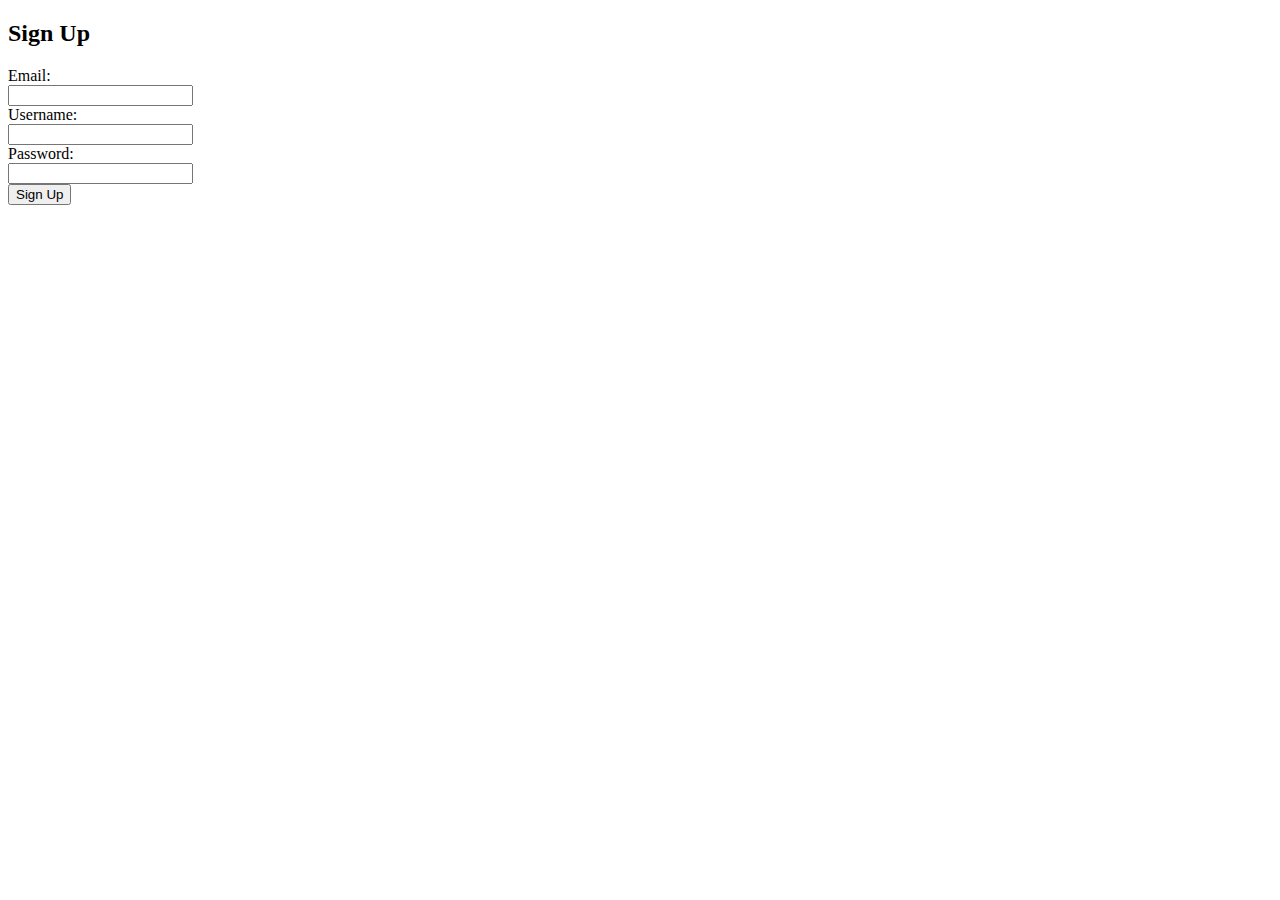
==== hw1/BookRec/src/main/webapp/html/signup.html @ 5caf5027 "HTML basic structure" ====
<!DOCTYPE html>
<html lang="en">
<head>
    <meta charset="UTF-8">
    <meta name="viewport" content="width=device-width, initial-scale=1.0">
    <title>BookRec: Sign Up</title>
</head>
<body>
    <form action="" method="POST">
        <h2>Sign Up</h2>
        <label for="email">Email:</label><br>
        <input type="email" id="email" name="email" required><br>
        <label for="username">Username:</label><br>
        <input type="text" id="username" name="username" required><br>
        <label for="password">Password:</label><br>
        <input type="password" id="password" name="password" required><br>
        <input type="submit" value="Sign Up">
    </form>
</body>
</html>
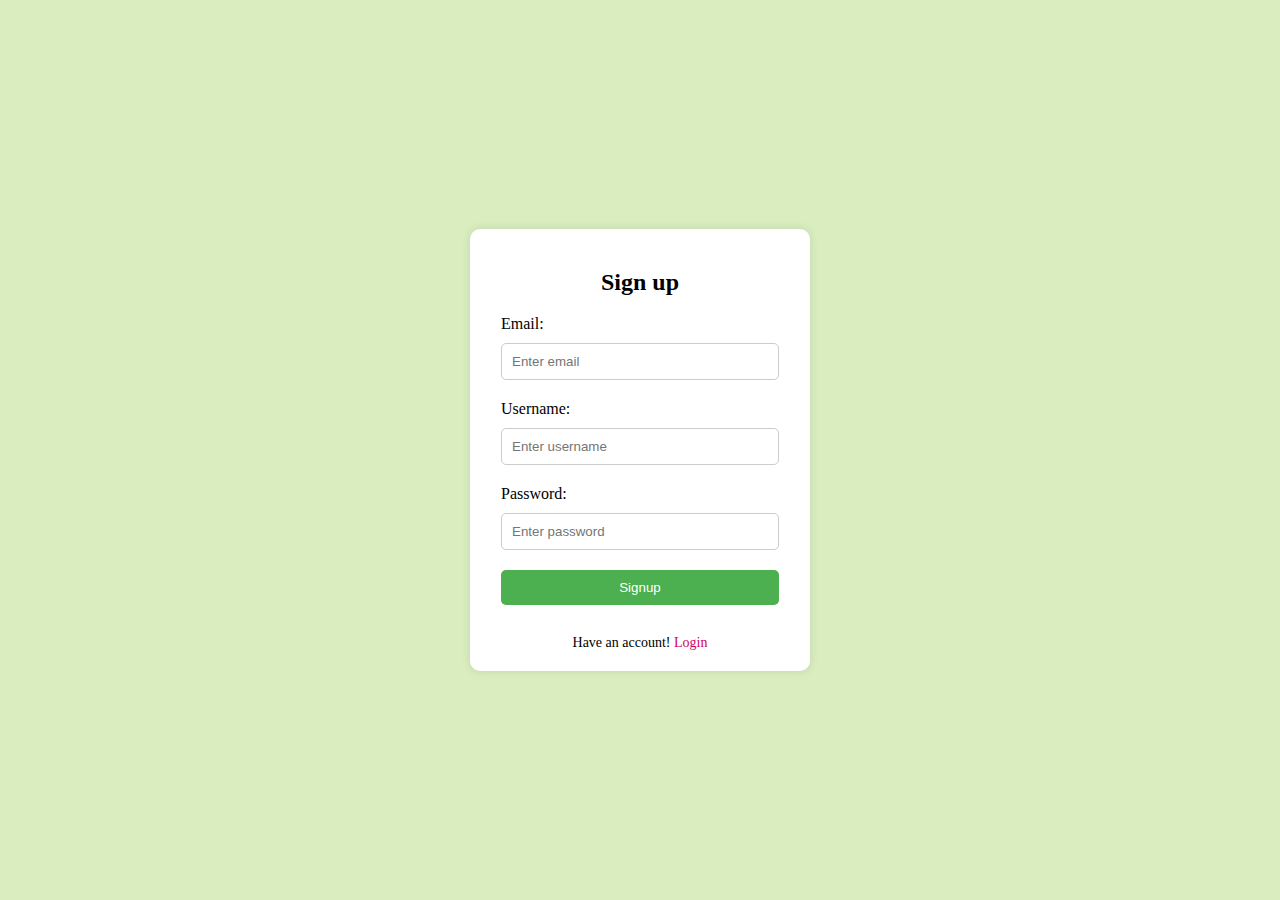
==== commit 26d3195f: "signup.html edited online with Bitbucket" ====
--- a/hw1/BookRec/src/main/webapp/html/signup.html
+++ b/hw1/BookRec/src/main/webapp/html/signup.html
@@ -3,19 +3,82 @@
 <head>
     <meta charset="UTF-8">
     <meta name="viewport" content="width=device-width, initial-scale=1.0">
-    <title>BookRec: Sign Up</title>
+    <title>BookRec Signup</title>
+    <style>
+        body {
+            margin: 0;
+            padding: 0;
+            display: flex;
+            justify-content: center;
+            align-items: center;
+            min-height: 100vh;
+            background-color: #D9EDBF; /* Set background color */
+        }
+
+        .form-container {
+            text-align: center;
+            background-color: white;
+            padding: 20px;
+            border-radius: 10px;
+            box-shadow: 0 0 10px rgba(0, 0, 0, 0.1);
+            width: 300px; /* Set form width */
+        }
+
+        label {
+            display: inline-block;
+            width: calc(100% - 22px); /* Adjusted width to accommodate for padding */
+            text-align: left; /* Align labels to the left */
+            margin-bottom: 10px;
+        }
+
+        input[type="text"],
+        input[type="email"],
+        input[type="password"],
+        input[type="submit"] {
+            width: calc(100% - 22px); /* Adjusted width to accommodate for padding */
+            padding: 10px;
+            margin-bottom: 20px;
+            border-radius: 5px;
+            border: 1px solid #ccc;
+            box-sizing: border-box;
+        }
+
+        input[type="submit"] {
+            background-color: #4CAF50;
+            color: white;
+            border: none;
+            cursor: pointer;
+        }
+
+        input[type="submit"]:hover {
+            background-color: #45a049;
+        }
+
+        .login-link-container {
+            font-size: 14px;
+            margin-top: 10px; /* Add margin to separate from the button */
+        }
+
+        .login-link {
+            text-decoration: none;
+            color: #D20062; /* Set hyperlink color to #D20062 */
+        }
+    </style>
 </head>
 <body>
-    <form action="" method="POST">
-        <h2>Sign Up</h2>
-        <label for="email">Email:</label><br>
-        <input type="email" id="email" name="email" required><br>
-        <label for="username">Username:</label><br>
-        <input type="text" id="username" name="username" required><br>
-        <label for="password">Password:</label><br>
-        <input type="password" id="password" name="password" required><br>
-        <input type="submit" value="Sign Up">
-    </form>
+    <!-- Signup Form -->
+    <div class="form-container">
+        <form action="" method="POST">
+            <h2>Sign up</h2>
+            <label for="email">Email:</label>
+            <input type="email" id="email" name="email" placeholder="Enter email" required><br>
+            <label for="new-username">Username:</label>
+            <input type="text" id="new-username" name="new-username" placeholder="Enter username" required><br>
+            <label for="new-password">Password:</label>
+            <input type="password" id="new-password" name="new-password" placeholder="Enter password" required><br>
+            <input type="submit" value="Signup">
+            <div class="login-link-container">Have an account! <a href="login.html" class="login-link">Login</a></div>
+        </form>
+    </div>
 </body>
 </html>
-
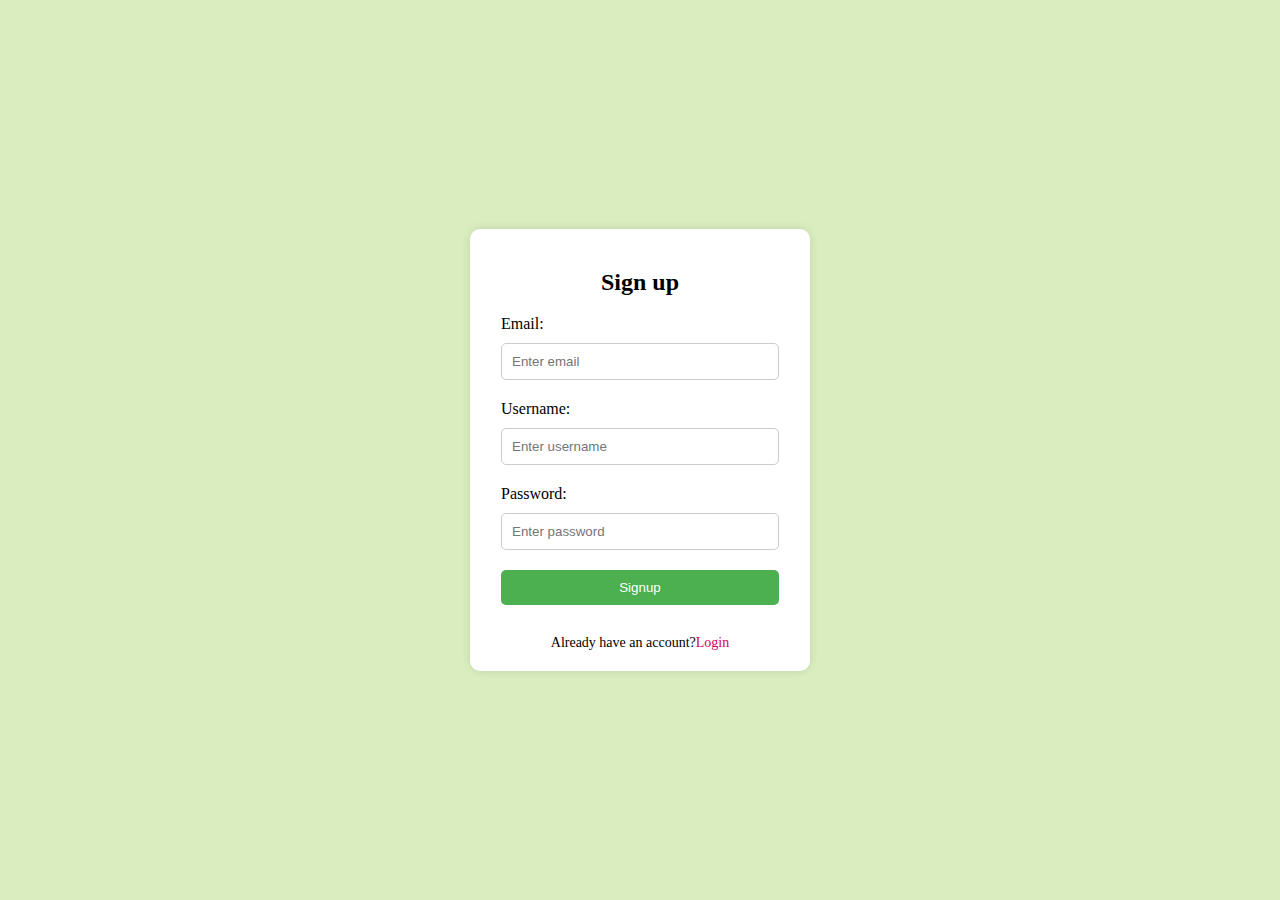
==== commit 7ba9984e: "Added test servlet" ====
--- a/hw1/BookRec/src/main/webapp/html/signup.html
+++ b/hw1/BookRec/src/main/webapp/html/signup.html
@@ -68,16 +68,16 @@
 <body>
     <!-- Signup Form -->
     <div class="form-container">
-        <form action="" method="POST">
+        <form action="../sign-up" method="POST">
             <h2>Sign up</h2>
             <label for="email">Email:</label>
             <input type="email" id="email" name="email" placeholder="Enter email" required><br>
-            <label for="new-username">Username:</label>
-            <input type="text" id="new-username" name="new-username" placeholder="Enter username" required><br>
-            <label for="new-password">Password:</label>
-            <input type="password" id="new-password" name="new-password" placeholder="Enter password" required><br>
+            <label for="username">Username:</label>
+            <input type="text" id="username" name="username" placeholder="Enter username" required><br>
+            <label for="password">Password:</label>
+            <input type="password" id="password" name="password" placeholder="Enter password" required><br>
             <input type="submit" value="Signup">
-            <div class="login-link-container">Have an account! <a href="login.html" class="login-link">Login</a></div>
+            <div class="login-link-container">Already have an account?<a href="login.html" class="login-link">Login</a></div>
         </form>
     </div>
 </body>
